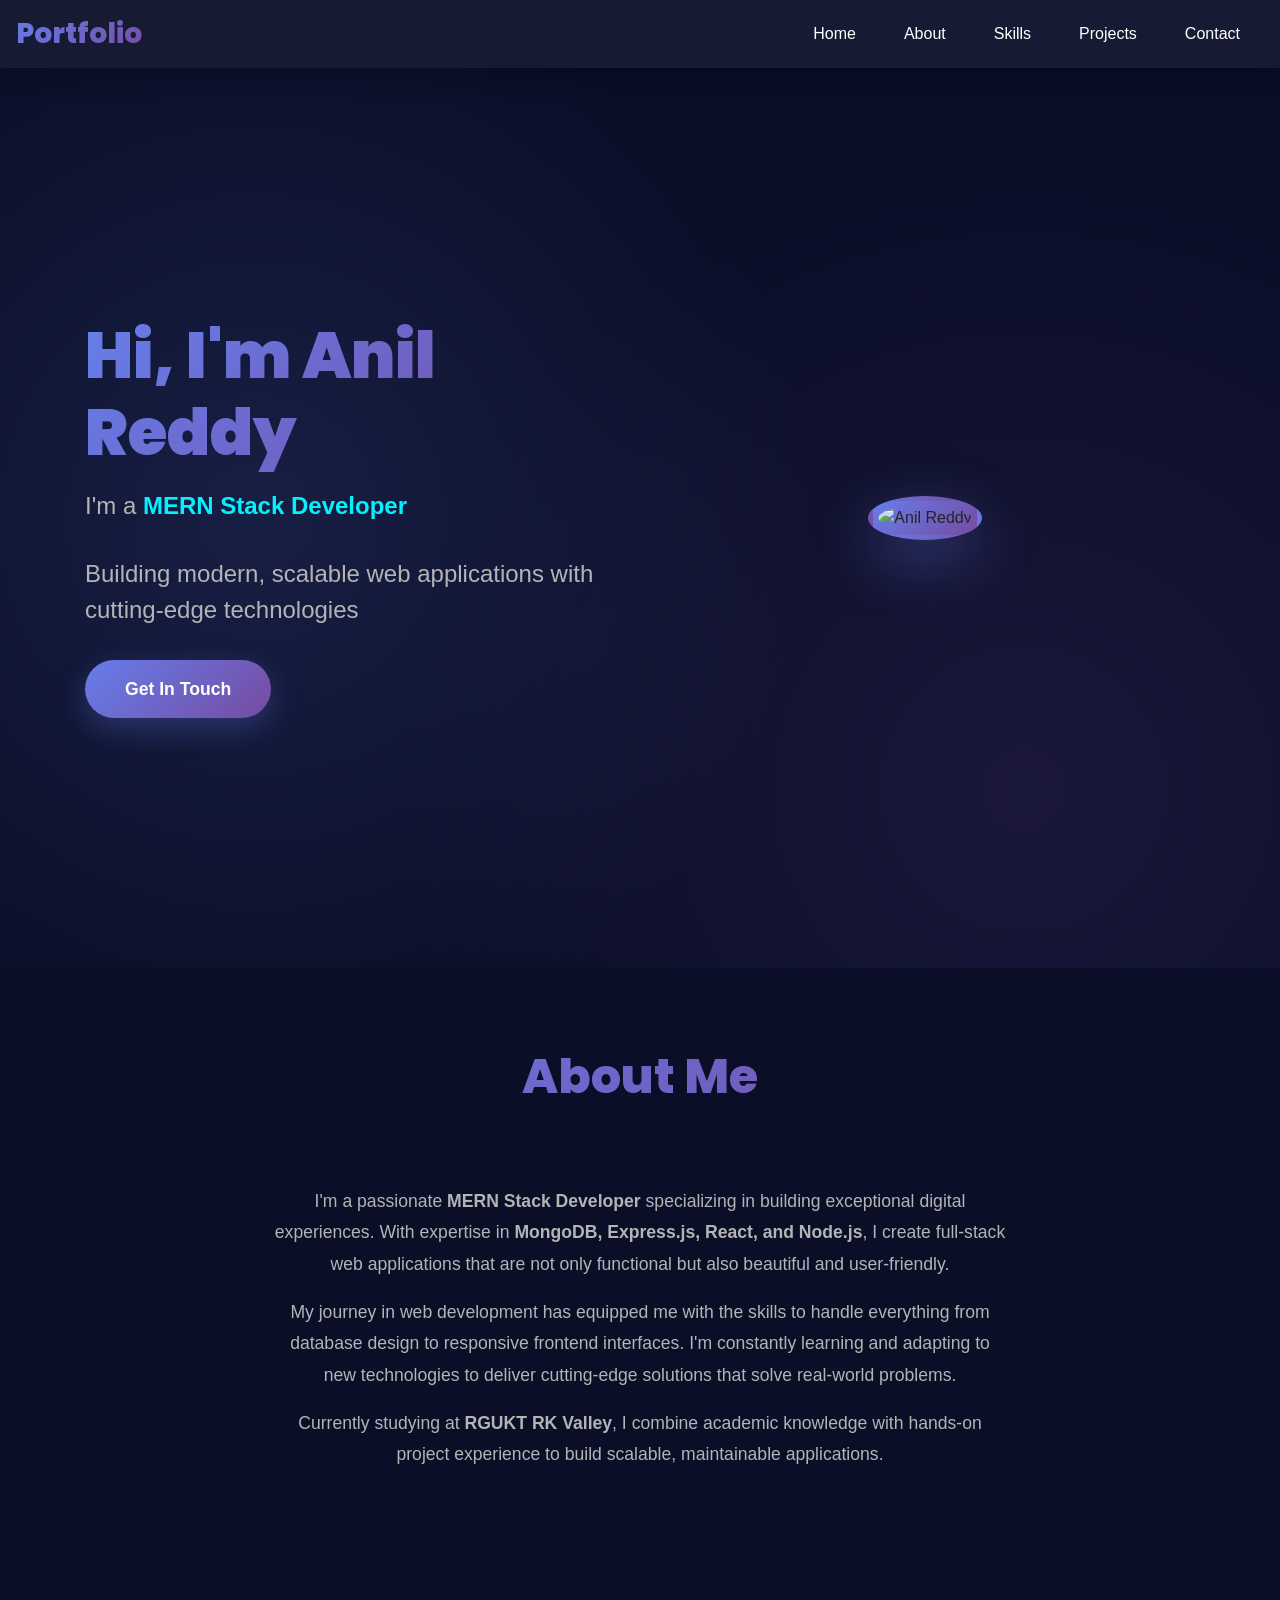
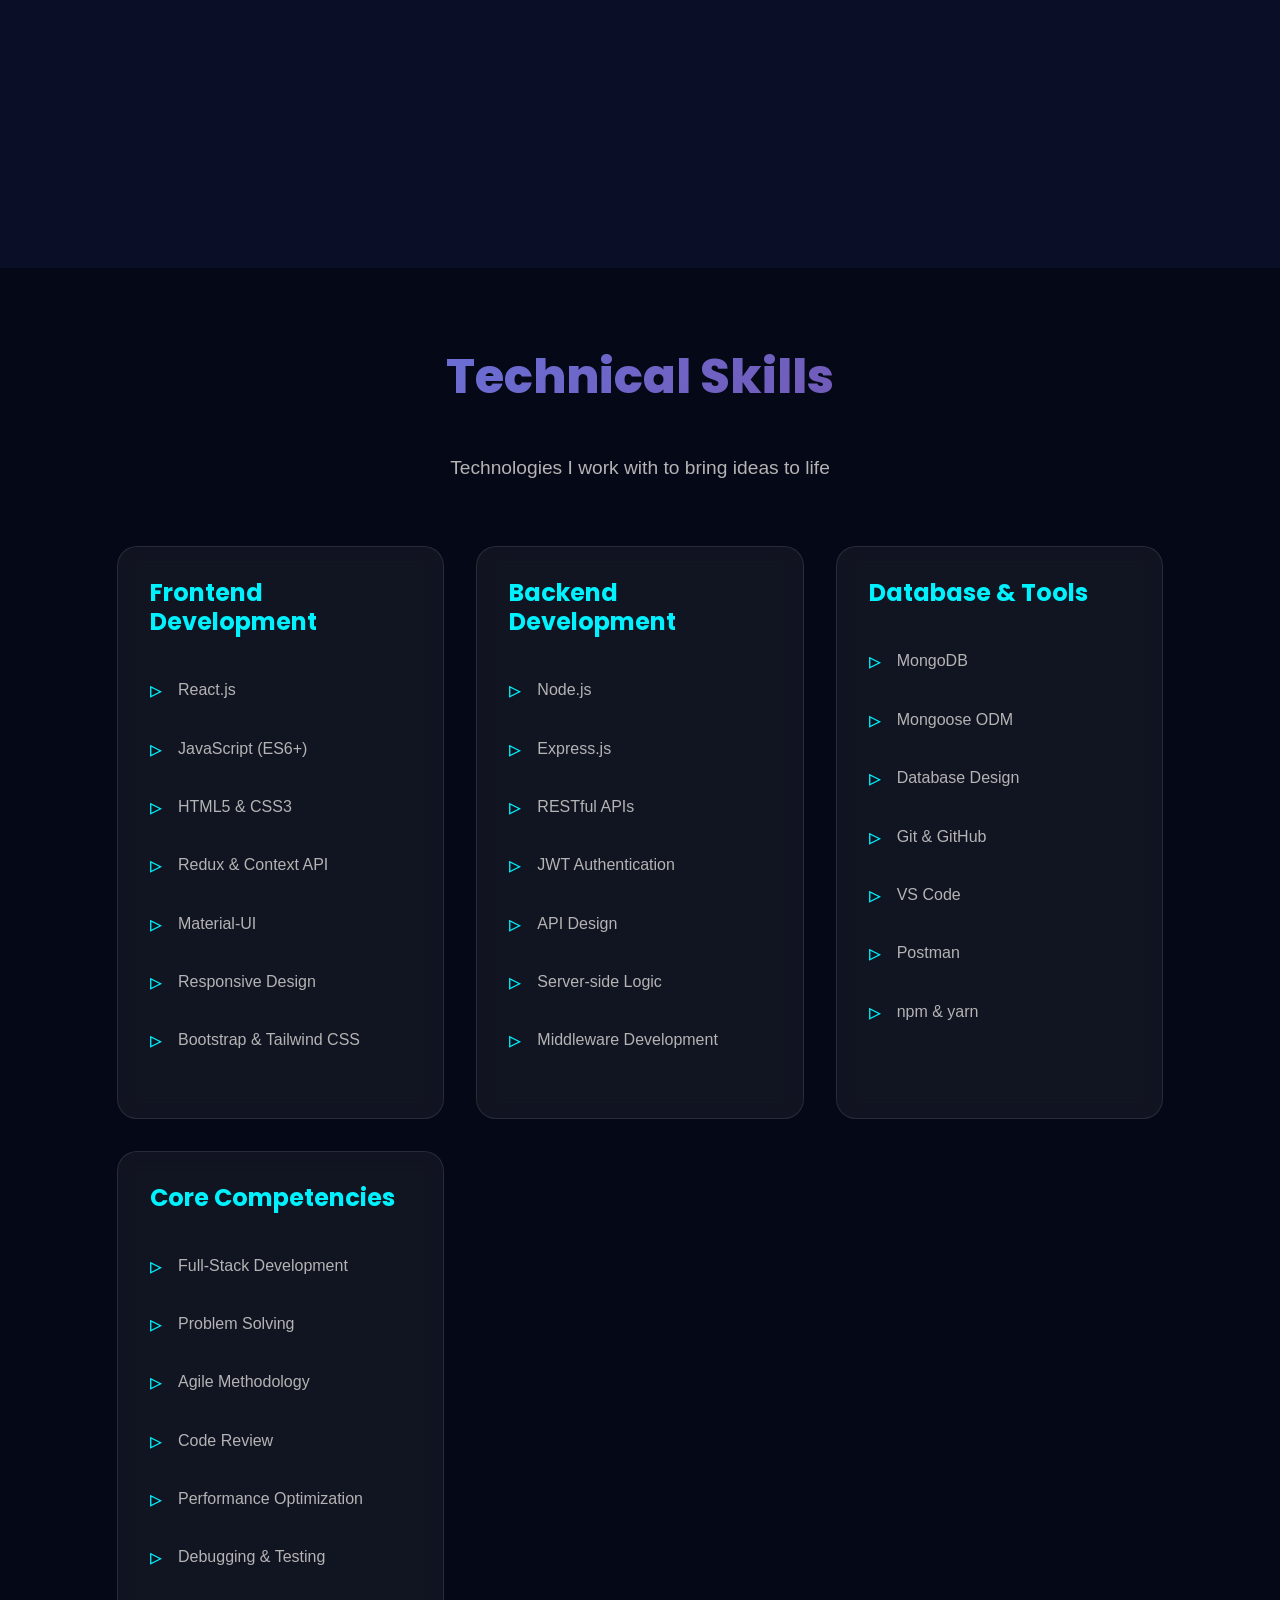
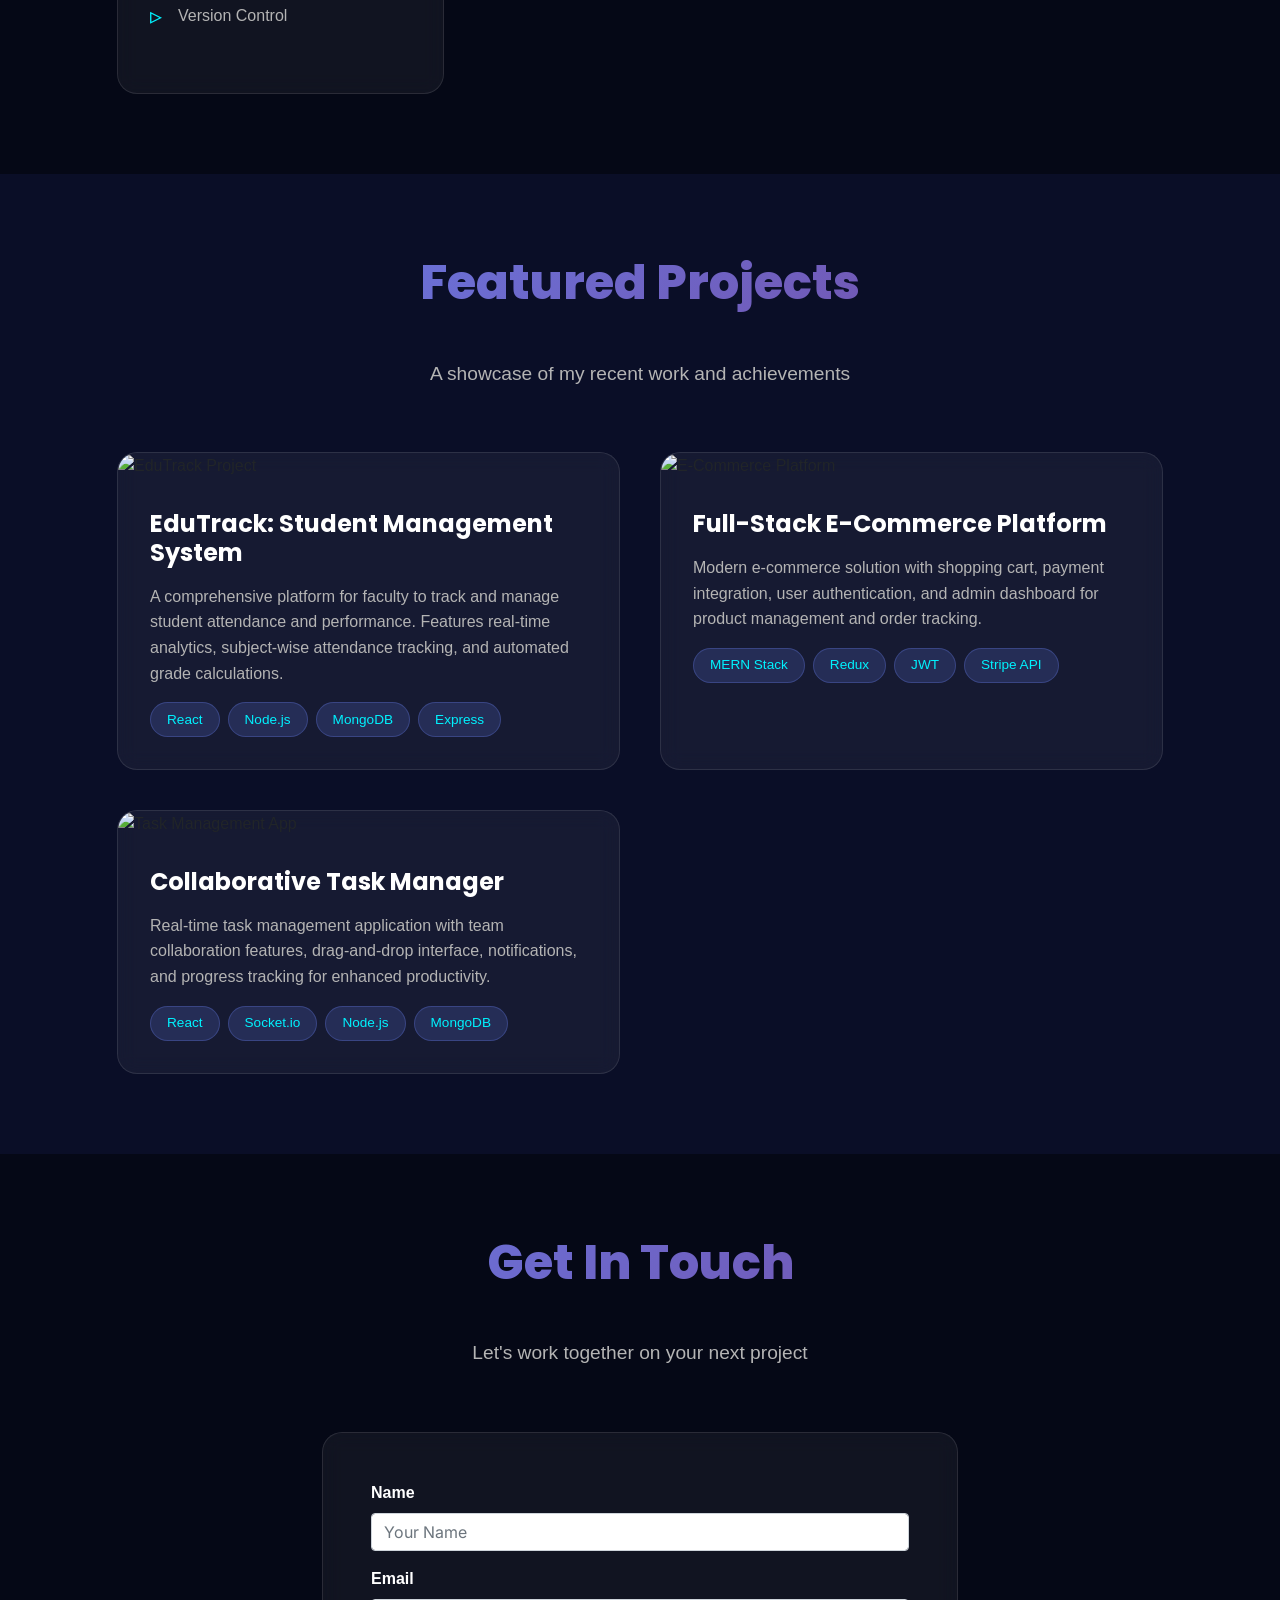
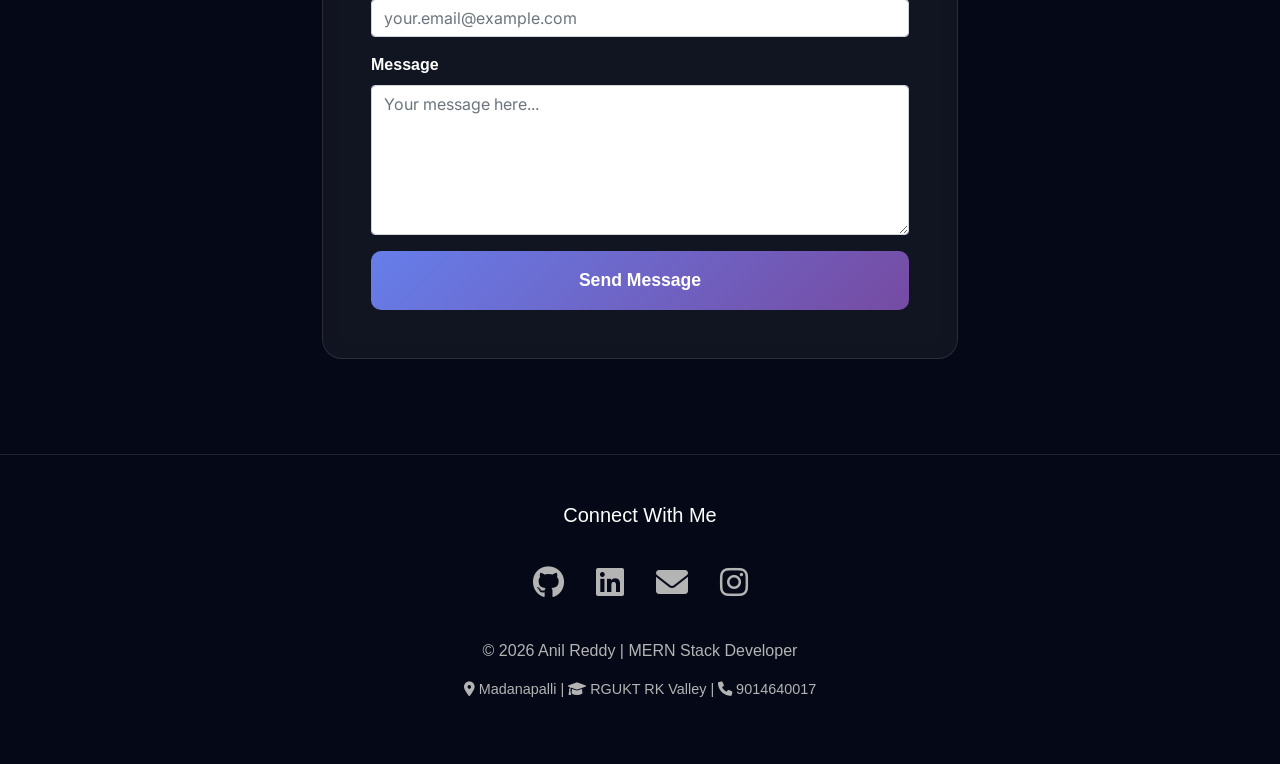
==== anil_protfolio/index.html @ 58854ca8 "first commit" ====
<!DOCTYPE html>
<html lang="en">

<head>
    <meta charset="UTF-8">
    <meta name="viewport" content="width=device-width, initial-scale=1.0">
    <meta name="description" content="Professional MERN Stack Developer Portfolio - Full Stack Web Development">
    <title>Anil Reddy - MERN Stack Developer</title>

    <link rel="stylesheet" href="style.css">
    <link rel="stylesheet" href="https://stackpath.bootstrapcdn.com/bootstrap/4.5.2/css/bootstrap.min.css"
        integrity="sha384-JcKb8q3iqJ61gNV9KGb8thSsNjpSL0n8PARn9HuZOnIxN0hoP+VmmDGMN5t9UJ0Z" crossorigin="anonymous">
    <link rel="stylesheet" href="https://cdnjs.cloudflare.com/ajax/libs/font-awesome/6.0.0-beta3/css/all.min.css">

    <script src="https://code.jquery.com/jquery-3.5.1.slim.min.js"
        integrity="sha384-DfXdz2htPH0lsSSs5nCTpuj/zy4C+OGpamoFVy38MVBnE+IbbVYUew+OrCXaRkfj"
        crossorigin="anonymous"></script>
    <script src="https://cdn.jsdelivr.net/npm/popper.js@1.16.1/dist/umd/popper.min.js"
        integrity="sha384-9/reFTGAW83EW2RDu2S0VKaIzap3H66lZH81PoYlFhbGU+6BZp6G7niu735Sk7lN"
        crossorigin="anonymous"></script>
    <script src="https://stackpath.bootstrapcdn.com/bootstrap/4.5.2/js/bootstrap.min.js"
        integrity="sha384-B4gt1jrGC7Jh4AgTPSdUtOBvfO8shuf57BaghqFfPlYxofvL8/KUEfYiJOMMV+rV"
        crossorigin="anonymous"></script>
</head>

<body>
    <!-- Navigation -->
    <nav class="navbar navbar-expand-lg navbar-dark">
        <a class="navbar-brand port" href="#home">Portfolio</a>
        <button class="navbar-toggler" type="button" data-toggle="collapse" data-target="#navbarNavAltMarkup"
            aria-controls="navbarNavAltMarkup" aria-expanded="false" aria-label="Toggle navigation">
            <span class="navbar-toggler-icon"></span>
        </button>
        <div class="collapse navbar-collapse" id="navbarNavAltMarkup">
            <div class="navbar-nav ml-auto">
                <a class="nav-link" href="#home">Home</a>
                <a class="nav-link" href="#about">About</a>
                <a class="nav-link" href="#skills">Skills</a>
                <a class="nav-link" href="#projects">Projects</a>
                <a class="nav-link" href="#contact">Contact</a>
            </div>
        </div>
    </nav>

    <!-- Hero Section -->
    <section id="home" class="hero-section">
        <div class="container">
            <div class="row align-items-center hero-content">
                <div class="col-lg-6 col-md-12 text-center text-lg-left mb-4 mb-lg-0">
                    <h1 class="hero-title">Hi, I'm Anil Reddy</h1>
                    <p class="hero-subtitle">
                        I'm a <span class="typing-text" id="typing-text">MERN Stack Developer</span>
                    </p>
                    <p class="hero-subtitle">Building modern, scalable web applications with cutting-edge technologies
                    </p>
                    <button class="cta-button"
                        onclick="document.getElementById('contact').scrollIntoView({behavior: 'smooth'})">
                        Get In Touch
                    </button>
                </div>
                <div class="col-lg-6 col-md-12 text-center">
                    <div class="profile-image-container">
                        <img src="https://media-content.ccbp.in/ccbp_prod/media/profile_pic/3933d711-245d-4dde-a8d8-a7d5f514408d.jpeg"
                            alt="Anil Reddy" class="profile-image">
                    </div>
                </div>
            </div>
        </div>
    </section>

    <!-- About Section -->
    <section id="about" class="section about-section">
        <div class="container">
            <h2 class="section-title scroll-reveal">About Me</h2>
            <div class="about-content scroll-reveal">
                <p class="about-text">
                    I'm a passionate <strong>MERN Stack Developer</strong> specializing in building exceptional digital
                    experiences.
                    With expertise in <strong>MongoDB, Express.js, React, and Node.js</strong>, I create full-stack web
                    applications
                    that are not only functional but also beautiful and user-friendly.
                </p>
                <p class="about-text">
                    My journey in web development has equipped me with the skills to handle everything from database
                    design
                    to responsive frontend interfaces. I'm constantly learning and adapting to new technologies to
                    deliver
                    cutting-edge solutions that solve real-world problems.
                </p>
                <p class="about-text">
                    Currently studying at <strong>RGUKT RK Valley</strong>, I combine academic knowledge with hands-on
                    project experience to build scalable, maintainable applications.
                </p>
            </div>
        </div>
    </section>

    <!-- Skills Section -->
    <section id="skills" class="section skills-section">
        <div class="container">
            <h2 class="section-title scroll-reveal">Technical Skills</h2>
            <p class="section-subtitle scroll-reveal">Technologies I work with to bring ideas to life</p>

            <div class="skills-grid">
                <!-- Frontend Skills -->
                <div class="skill-card scroll-reveal">
                    <h3 class="skill-category">Frontend Development</h3>
                    <ul class="skill-list">
                        <li class="skill-item">React.js</li>
                        <li class="skill-item">JavaScript (ES6+)</li>
                        <li class="skill-item">HTML5 & CSS3</li>
                        <li class="skill-item">Redux & Context API</li>
                        <li class="skill-item">Material-UI</li>
                        <li class="skill-item">Responsive Design</li>
                        <li class="skill-item">Bootstrap & Tailwind CSS</li>
                    </ul>
                </div>

                <!-- Backend Skills -->
                <div class="skill-card scroll-reveal">
                    <h3 class="skill-category">Backend Development</h3>
                    <ul class="skill-list">
                        <li class="skill-item">Node.js</li>
                        <li class="skill-item">Express.js</li>
                        <li class="skill-item">RESTful APIs</li>
                        <li class="skill-item">JWT Authentication</li>
                        <li class="skill-item">API Design</li>
                        <li class="skill-item">Server-side Logic</li>
                        <li class="skill-item">Middleware Development</li>
                    </ul>
                </div>

                <!-- Database Skills -->
                <div class="skill-card scroll-reveal">
                    <h3 class="skill-category">Database & Tools</h3>
                    <ul class="skill-list">
                        <li class="skill-item">MongoDB</li>
                        <li class="skill-item">Mongoose ODM</li>
                        <li class="skill-item">Database Design</li>
                        <li class="skill-item">Git & GitHub</li>
                        <li class="skill-item">VS Code</li>
                        <li class="skill-item">Postman</li>
                        <li class="skill-item">npm & yarn</li>
                    </ul>
                </div>

                <!-- Additional Skills -->
                <div class="skill-card scroll-reveal">
                    <h3 class="skill-category">Core Competencies</h3>
                    <ul class="skill-list">
                        <li class="skill-item">Full-Stack Development</li>
                        <li class="skill-item">Problem Solving</li>
                        <li class="skill-item">Agile Methodology</li>
                        <li class="skill-item">Code Review</li>
                        <li class="skill-item">Performance Optimization</li>
                        <li class="skill-item">Debugging & Testing</li>
                        <li class="skill-item">Version Control</li>
                    </ul>
                </div>
            </div>
        </div>
    </section>

    <!-- Projects Section -->
    <section id="projects" class="section projects-section">
        <div class="container">
            <h2 class="section-title scroll-reveal">Featured Projects</h2>
            <p class="section-subtitle scroll-reveal">A showcase of my recent work and achievements</p>

            <div class="projects-grid">
                <!-- Project 1 -->
                <div class="project-card scroll-reveal">
                    <img src="https://encrypted-tbn0.gstatic.com/images?q=tbn:ANd9GcQgF5fkatd4u5QHDVUk5bJj8-sWQXzSaQSnDA&s"
                        alt="EduTrack Project" class="project-image">
                    <div class="project-content">
                        <h3 class="project-title">EduTrack: Student Management System</h3>
                        <p class="project-description">
                            A comprehensive platform for faculty to track and manage student attendance and performance.
                            Features real-time analytics, subject-wise attendance tracking, and automated grade
                            calculations.
                        </p>
                        <div class="project-tech">
                            <span class="tech-tag">React</span>
                            <span class="tech-tag">Node.js</span>
                            <span class="tech-tag">MongoDB</span>
                            <span class="tech-tag">Express</span>
                        </div>
                    </div>
                </div>

                <!-- Project 2 -->
                <div class="project-card scroll-reveal">
                    <img src="https://images.unsplash.com/photo-1460925895917-afdab827c52f?w=500&h=300&fit=crop"
                        alt="E-Commerce Platform" class="project-image">
                    <div class="project-content">
                        <h3 class="project-title">Full-Stack E-Commerce Platform</h3>
                        <p class="project-description">
                            Modern e-commerce solution with shopping cart, payment integration, user authentication,
                            and admin dashboard for product management and order tracking.
                        </p>
                        <div class="project-tech">
                            <span class="tech-tag">MERN Stack</span>
                            <span class="tech-tag">Redux</span>
                            <span class="tech-tag">JWT</span>
                            <span class="tech-tag">Stripe API</span>
                        </div>
                    </div>
                </div>

                <!-- Project 3 -->
                <div class="project-card scroll-reveal">
                    <img src="https://images.unsplash.com/photo-1454165804606-c3d57bc86b40?w=500&h=300&fit=crop"
                        alt="Task Management App" class="project-image">
                    <div class="project-content">
                        <h3 class="project-title">Collaborative Task Manager</h3>
                        <p class="project-description">
                            Real-time task management application with team collaboration features, drag-and-drop
                            interface,
                            notifications, and progress tracking for enhanced productivity.
                        </p>
                        <div class="project-tech">
                            <span class="tech-tag">React</span>
                            <span class="tech-tag">Socket.io</span>
                            <span class="tech-tag">Node.js</span>
                            <span class="tech-tag">MongoDB</span>
                        </div>
                    </div>
                </div>
            </div>
        </div>
    </section>

    <!-- Contact Section -->
    <section id="contact" class="section contact-section">
        <div class="container">
            <h2 class="section-title scroll-reveal">Get In Touch</h2>
            <p class="section-subtitle scroll-reveal">Let's work together on your next project</p>

            <div class="contact-container">
                <form id="contact-form" class="contact-form scroll-reveal">
                    <div class="form-group">
                        <label for="name" class="form-label">Name</label>
                        <input type="text" class="form-control" id="name" placeholder="Your Name" required>
                    </div>
                    <div class="form-group">
                        <label for="email" class="form-label">Email</label>
                        <input type="email" class="form-control" id="email" placeholder="your.email@example.com"
                            required>
                    </div>
                    <div class="form-group">
                        <label for="message" class="form-label">Message</label>
                        <textarea class="form-control" id="message" rows="5" placeholder="Your message here..."
                            required></textarea>
                    </div>
                    <button type="submit" class="submit-button">Send Message</button>
                </form>
            </div>
        </div>
    </section>

    <!-- Footer -->
    <footer>
        <div class="container">
            <h5 style="color: white; text-align: center; margin-bottom: 1rem;">Connect With Me</h5>
            <div class="social-links">
                <a href="https://github.com/anilreddycm" target="_blank" class="social-link" aria-label="GitHub">
                    <i class="fab fa-github"></i>
                </a>
                <a href="https://www.linkedin.com/in/c-m-anil-kumar-reddy-99ab47313" target="_blank" class="social-link"
                    aria-label="LinkedIn">
                    <i class="fab fa-linkedin"></i>
                </a>
                <a href="mailto:anilreddycm2004@gmail.com" class="social-link" aria-label="Email">
                    <i class="fas fa-envelope"></i>
                </a>
                <a href="https://www.instagram.com/yourprofile" target="_blank" class="social-link"
                    aria-label="Instagram">
                    <i class="fab fa-instagram"></i>
                </a>
                
            </div>
            <p class="footer-text">© <span id="current-year">2026</span> Anil Reddy | MERN Stack Developer</p>
            <p class="footer-text" style="font-size: 0.9rem; margin-top: 0.5rem;">
                <i class="fas fa-map-marker-alt"></i> Madanapalli |
                <i class="fas fa-graduation-cap"></i> RGUKT RK Valley |
                <i class="fas fa-phone"></i> 9014640017
            </p>
        </div>
    </footer>

    <script src="script.js"></script>
</body>

</html>
---- anil_protfolio/style.css ----
@import url('https://fonts.googleapis.com/css2?family=Inter:wght@300;400;500;600;700;800&family=Poppins:wght@400;500;600;700;800;900&display=swap');

/* ===== CSS VARIABLES ===== */
:root {
    --primary-gradient: linear-gradient(135deg, #667eea 0%, #764ba2 100%);
    --secondary-gradient: linear-gradient(135deg, #f093fb 0%, #f5576c 100%);
    --accent-gradient: linear-gradient(135deg, #4facfe 0%, #00f2fe 100%);
    --dark-bg: #0a0e27;
    --darker-bg: #050816;
    --card-bg: rgba(255, 255, 255, 0.05);
    --text-primary: #ffffff;
    --text-secondary: #b4b4b4;
    --accent-color: #667eea;
    --accent-cyan: #00f2fe;
    --accent-pink: #f5576c;
    --transition-smooth: all 0.3s cubic-bezier(0.4, 0, 0.2, 1);
}

/* ===== GLOBAL STYLES ===== */
* {
    margin: 0;
    padding: 0;
    box-sizing: border-box;
}

html {
    scroll-behavior: smooth;
}

body {
    font-family: 'Inter', sans-serif;
    background: var(--darker-bg);
    color: var(--text-primary);
    overflow-x: hidden;
    line-height: 1.6;
}

/* ===== NAVIGATION ===== */
.navbar {
    background: rgba(10, 14, 39, 0.95) !important;
    backdrop-filter: blur(10px);
    padding: 1rem 2rem;
    box-shadow: 0 4px 30px rgba(0, 0, 0, 0.3);
    position: sticky;
    top: 0;
    z-index: 1000;
}

.navbar-brand.port {
    font-family: 'Poppins', sans-serif;
    font-weight: 800;
    font-size: 28px;
    background: var(--primary-gradient);
    -webkit-background-clip: text;
    -webkit-text-fill-color: transparent;
    background-clip: text;
    transition: var(--transition-smooth);
}

.navbar-brand.port:hover {
    transform: scale(1.05);
}

.nav-link {
    font-weight: 500;
    font-size: 16px;
    color: var(--text-primary) !important;
    margin: 0 1rem;
    position: relative;
    transition: var(--transition-smooth);
}

.nav-link::after {
    content: '';
    position: absolute;
    bottom: -5px;
    left: 0;
    width: 0;
    height: 2px;
    background: var(--accent-gradient);
    transition: width 0.3s ease;
}

.nav-link:hover::after {
    width: 100%;
}

.nav-link:hover {
    color: var(--accent-cyan) !important;
    transform: translateY(-2px);
}

/* ===== HERO SECTION ===== */
.hero-section {
    min-height: 100vh;
    background: var(--dark-bg);
    position: relative;
    overflow: hidden;
    display: flex;
    align-items: center;
    padding: 4rem 0;
}

.hero-section::before {
    content: '';
    position: absolute;
    top: 0;
    left: 0;
    right: 0;
    bottom: 0;
    background: 
        radial-gradient(circle at 20% 50%, rgba(102, 126, 234, 0.15) 0%, transparent 50%),
        radial-gradient(circle at 80% 80%, rgba(118, 75, 162, 0.15) 0%, transparent 50%);
    animation: gradientShift 15s ease infinite;
}

@keyframes gradientShift {
    0%, 100% { opacity: 1; }
    50% { opacity: 0.7; }
}

.hero-content {
    position: relative;
    z-index: 1;
}

.hero-title {
    font-family: 'Poppins', sans-serif;
    font-size: 4rem;
    font-weight: 900;
    margin-bottom: 1rem;
    background: var(--primary-gradient);
    -webkit-background-clip: text;
    -webkit-text-fill-color: transparent;
    background-clip: text;
    animation: fadeInUp 1s ease;
}

.hero-subtitle {
    font-size: 1.5rem;
    color: var(--text-secondary);
    margin-bottom: 2rem;
    animation: fadeInUp 1s ease 0.2s backwards;
}

.typing-text {
    color: var(--accent-cyan);
    font-weight: 600;
}

.profile-image-container {
    position: relative;
    animation: fadeInUp 1s ease 0.4s backwards;
}

.profile-image {
    width: 300px;
    height: 300px;
    border-radius: 50%;
    object-fit: cover;
    border: 5px solid transparent;
    background: var(--primary-gradient);
    padding: 5px;
    box-shadow: 0 20px 60px rgba(102, 126, 234, 0.4);
    transition: var(--transition-smooth);
}

.profile-image:hover {
    transform: scale(1.05) rotate(5deg);
    box-shadow: 0 25px 80px rgba(102, 126, 234, 0.6);
}

.cta-button {
    padding: 1rem 2.5rem;
    font-size: 1.1rem;
    font-weight: 600;
    border: none;
    border-radius: 50px;
    background: var(--primary-gradient);
    color: white;
    cursor: pointer;
    transition: var(--transition-smooth);
    box-shadow: 0 10px 30px rgba(102, 126, 234, 0.3);
    animation: fadeInUp 1s ease 0.6s backwards;
}

.cta-button:hover {
    transform: translateY(-3px);
    box-shadow: 0 15px 40px rgba(102, 126, 234, 0.5);
}

@keyframes fadeInUp {
    from {
        opacity: 0;
        transform: translateY(30px);
    }
    to {
        opacity: 1;
        transform: translateY(0);
    }
}

/* ===== SECTION STYLES ===== */
.section {
    min-height: 100vh;
    padding: 5rem 0;
    position: relative;
}

.section-title {
    font-family: 'Poppins', sans-serif;
    font-size: 3rem;
    font-weight: 800;
    text-align: center;
    margin-bottom: 3rem;
    background: var(--primary-gradient);
    -webkit-background-clip: text;
    -webkit-text-fill-color: transparent;
    background-clip: text;
}

.section-subtitle {
    text-align: center;
    font-size: 1.2rem;
    color: var(--text-secondary);
    margin-bottom: 4rem;
    max-width: 700px;
    margin-left: auto;
    margin-right: auto;
}

/* ===== ABOUT SECTION ===== */
.about-section {
    background: var(--dark-bg);
}

.about-content {
    max-width: 800px;
    margin: 0 auto;
    padding: 2rem;
}

.about-text {
    font-size: 1.1rem;
    line-height: 1.8;
    color: var(--text-secondary);
    text-align: center;
}

/* ===== SKILLS SECTION ===== */
.skills-section {
    background: var(--darker-bg);
}

.skills-grid {
    display: grid;
    grid-template-columns: repeat(auto-fit, minmax(280px, 1fr));
    gap: 2rem;
    max-width: 1200px;
    margin: 0 auto;
    padding: 0 2rem;
}

.skill-card {
    background: var(--card-bg);
    backdrop-filter: blur(10px);
    border: 1px solid rgba(255, 255, 255, 0.1);
    border-radius: 20px;
    padding: 2rem;
    transition: var(--transition-smooth);
    position: relative;
    overflow: hidden;
}

.skill-card::before {
    content: '';
    position: absolute;
    top: 0;
    left: 0;
    right: 0;
    height: 4px;
    background: var(--primary-gradient);
    transform: scaleX(0);
    transition: transform 0.3s ease;
}

.skill-card:hover::before {
    transform: scaleX(1);
}

.skill-card:hover {
    transform: translateY(-10px);
    border-color: rgba(102, 126, 234, 0.5);
    box-shadow: 0 20px 60px rgba(102, 126, 234, 0.2);
}

.skill-category {
    font-family: 'Poppins', sans-serif;
    font-size: 1.5rem;
    font-weight: 700;
    margin-bottom: 1.5rem;
    color: var(--accent-cyan);
}

.skill-list {
    list-style: none;
}

.skill-item {
    padding: 0.7rem 0;
    color: var(--text-secondary);
    font-size: 1rem;
    display: flex;
    align-items: center;
    transition: var(--transition-smooth);
}

.skill-item::before {
    content: '▹';
    color: var(--accent-cyan);
    font-size: 1.5rem;
    margin-right: 1rem;
}

.skill-item:hover {
    color: var(--text-primary);
    transform: translateX(10px);
}

/* ===== PROJECTS SECTION ===== */
.projects-section {
    background: var(--dark-bg);
}

.projects-grid {
    display: grid;
    grid-template-columns: repeat(auto-fit, minmax(350px, 1fr));
    gap: 2.5rem;
    max-width: 1200px;
    margin: 0 auto;
    padding: 0 2rem;
}

.project-card {
    background: var(--card-bg);
    backdrop-filter: blur(10px);
    border: 1px solid rgba(255, 255, 255, 0.1);
    border-radius: 20px;
    overflow: hidden;
    transition: var(--transition-smooth);
    cursor: pointer;
}

.project-card:hover {
    transform: translateY(-10px);
    border-color: rgba(102, 126, 234, 0.5);
    box-shadow: 0 20px 60px rgba(102, 126, 234, 0.3);
}

.project-image {
    width: 100%;
    height: 220px;
    object-fit: cover;
    transition: var(--transition-smooth);
}

.project-card:hover .project-image {
    transform: scale(1.1);
}

.project-content {
    padding: 2rem;
}

.project-title {
    font-family: 'Poppins', sans-serif;
    font-size: 1.5rem;
    font-weight: 700;
    margin-bottom: 1rem;
    color: var(--text-primary);
}

.project-description {
    color: var(--text-secondary);
    line-height: 1.6;
    margin-bottom: 1rem;
}

.project-tech {
    display: flex;
    flex-wrap: wrap;
    gap: 0.5rem;
    margin-top: 1rem;
}

.tech-tag {
    padding: 0.4rem 1rem;
    background: rgba(102, 126, 234, 0.2);
    border: 1px solid rgba(102, 126, 234, 0.3);
    border-radius: 20px;
    font-size: 0.85rem;
    color: var(--accent-cyan);
}

/* ===== CONTACT SECTION ===== */
.contact-section {
    background: var(--darker-bg);
    padding: 5rem 0;
}

.contact-container {
    max-width: 700px;
    margin: 0 auto;
    padding: 0 2rem;
}

.contact-form {
    background: var(--card-bg);
    backdrop-filter: blur(10px);
    border: 1px solid rgba(255, 255, 255, 0.1);
    border-radius: 20px;
    padding: 3rem;
}

.form-group {
    margin-bottom: 2rem;
}

.form-label {
    display: block;
    margin-bottom: 0.5rem;
    font-weight: 600;
    color: var(--text-primary);
}

.form-control {
    width: 100%;
    padding: 1rem;
    background: rgba(255, 255, 255, 0.05);
    border: 1px solid rgba(255, 255, 255, 0.1);
    border-radius: 10px;
    color: var(--text-primary);
    font-family: 'Inter', sans-serif;
    font-size: 1rem;
    transition: var(--transition-smooth);
}

.form-control:focus {
    outline: none;
    border-color: var(--accent-color);
    box-shadow: 0 0 20px rgba(102, 126, 234, 0.2);
}

textarea.form-control {
    resize: vertical;
    min-height: 150px;
}

.submit-button {
    width: 100%;
    padding: 1rem 2rem;
    font-size: 1.1rem;
    font-weight: 600;
    border: none;
    border-radius: 10px;
    background: var(--primary-gradient);
    color: white;
    cursor: pointer;
    transition: var(--transition-smooth);
}

.submit-button:hover {
    transform: translateY(-3px);
    box-shadow: 0 15px 40px rgba(102, 126, 234, 0.4);
}

/* ===== FOOTER ===== */
footer {
    background: var(--darker-bg);
    padding: 3rem 0;
    border-top: 1px solid rgba(255, 255, 255, 0.1);
}

.social-links {
    display: flex;
    justify-content: center;
    gap: 2rem;
    margin: 2rem 0;
}

.social-link {
    color: var(--text-secondary);
    font-size: 2rem;
    transition: var(--transition-smooth);
}

.social-link:hover {
    color: var(--accent-cyan);
    transform: translateY(-5px);
}

.footer-text {
    text-align: center;
    color: var(--text-secondary);
    margin-top: 2rem;
}

/* ===== RESPONSIVE DESIGN ===== */
@media (max-width: 768px) {
    .hero-title {
        font-size: 2.5rem;
    }
    
    .hero-subtitle {
        font-size: 1.2rem;
    }
    
    .profile-image {
        width: 200px;
        height: 200px;
    }
    
    .section-title {
        font-size: 2rem;
    }
    
    .skills-grid,
    .projects-grid {
        grid-template-columns: 1fr;
    }
    
    .navbar-brand.port {
        font-size: 24px;
    }
    
    .nav-link {
        margin: 0.5rem 0;
    }
}

/* ===== ANIMATIONS ===== */
.fade-in {
    animation: fadeIn 1s ease;
}

@keyframes fadeIn {
    from { opacity: 0; }
    to { opacity: 1; }
}

.slide-in-left {
    animation: slideInLeft 0.8s ease;
}

@keyframes slideInLeft {
    from {
        opacity: 0;
        transform: translateX(-50px);
    }
    to {
        opacity: 1;
        transform: translateX(0);
    }
}

/* ===== SCROLL ANIMATIONS ===== */
.scroll-reveal {
    opacity: 0;
    transform: translateY(50px);
    transition: all 0.8s ease;
}

.scroll-reveal.active {
    opacity: 1;
    transform: translateY(0);
}
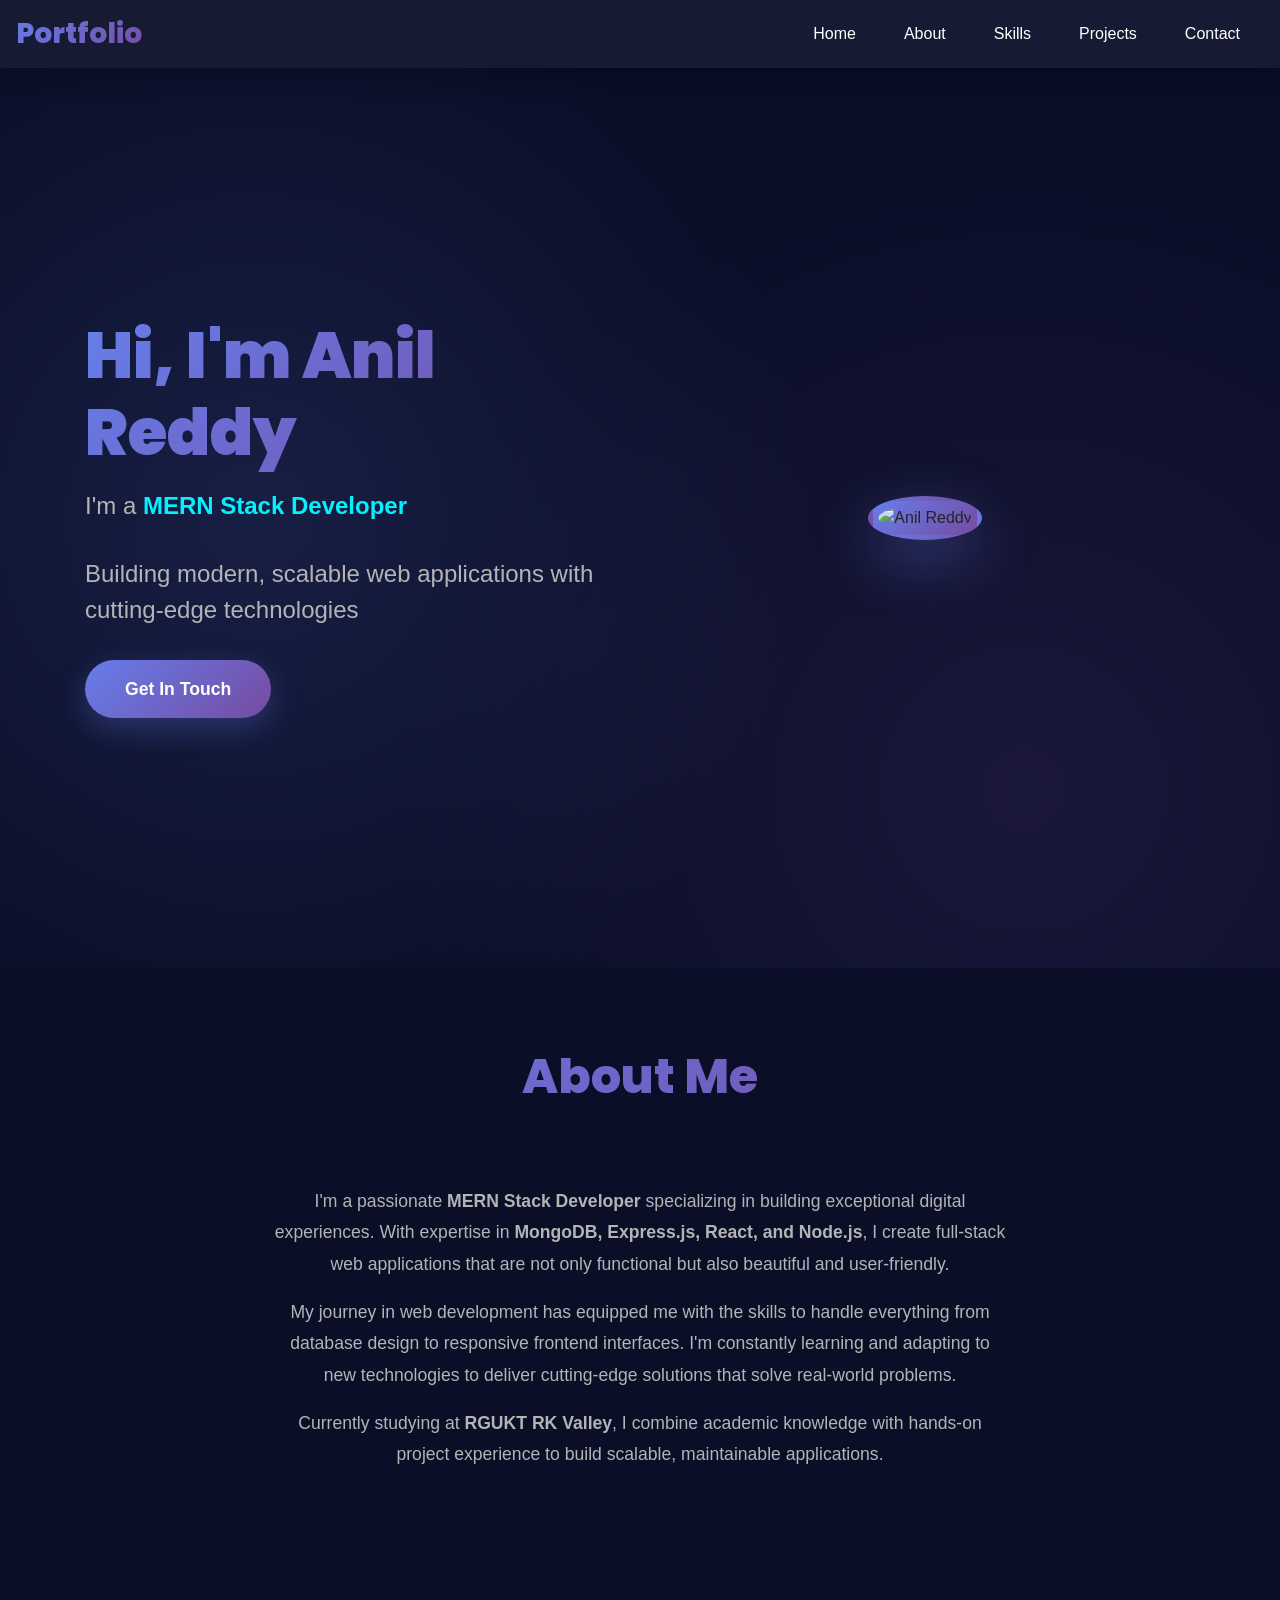
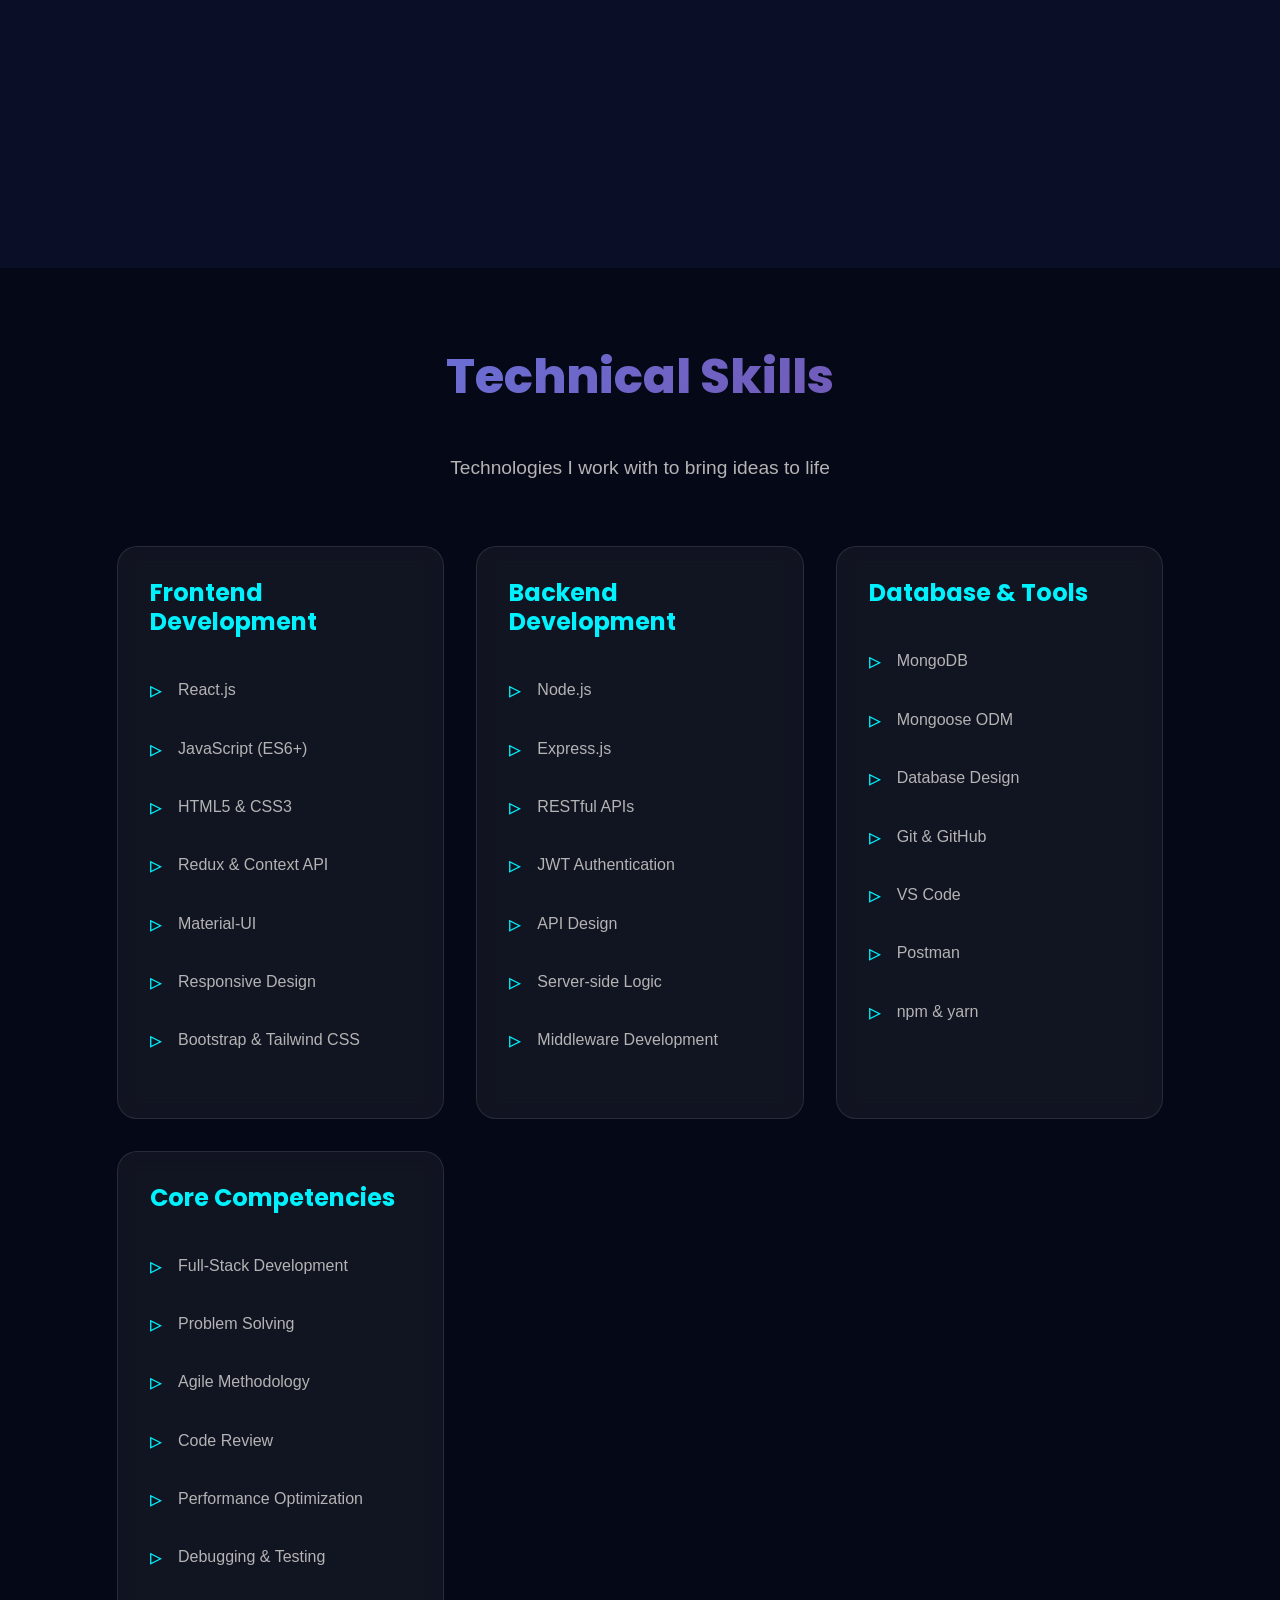
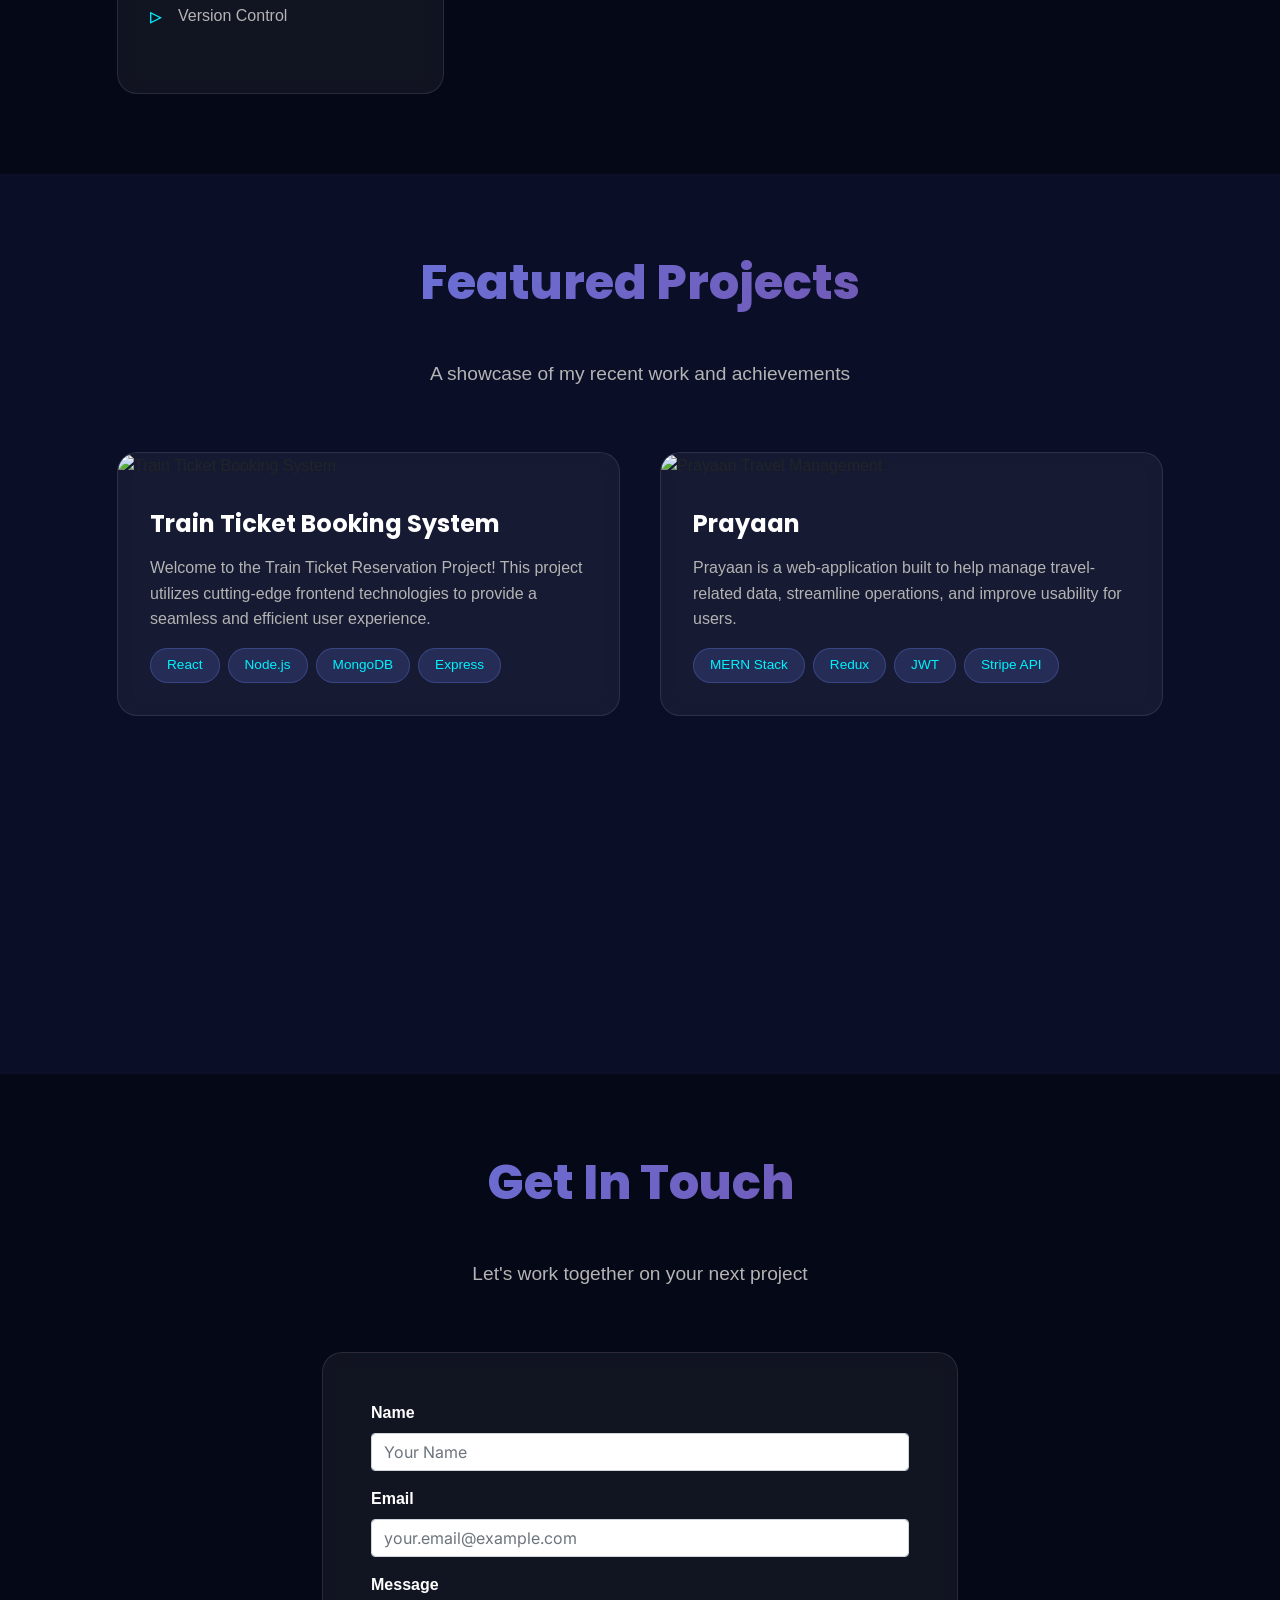
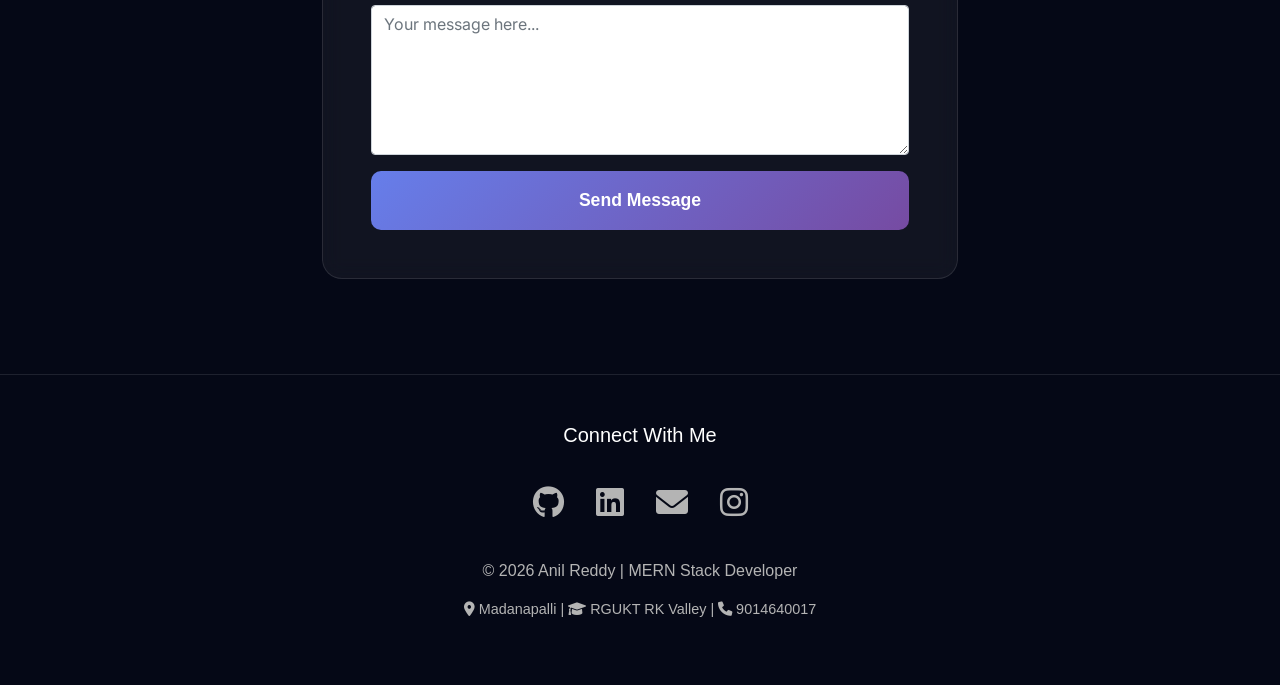
==== commit 0f06e704: "finish" ====
--- a/anil_protfolio/index.html
+++ b/anil_protfolio/index.html
@@ -168,64 +168,47 @@
             <p class="section-subtitle scroll-reveal">A showcase of my recent work and achievements</p>
 
             <div class="projects-grid">
-                <!-- Project 1 -->
-                <div class="project-card scroll-reveal">
-                    <img src="https://encrypted-tbn0.gstatic.com/images?q=tbn:ANd9GcQgF5fkatd4u5QHDVUk5bJj8-sWQXzSaQSnDA&s"
-                        alt="EduTrack Project" class="project-image">
-                    <div class="project-content">
-                        <h3 class="project-title">EduTrack: Student Management System</h3>
-                        <p class="project-description">
-                            A comprehensive platform for faculty to track and manage student attendance and performance.
-                            Features real-time analytics, subject-wise attendance tracking, and automated grade
-                            calculations.
-                        </p>
-                        <div class="project-tech">
-                            <span class="tech-tag">React</span>
-                            <span class="tech-tag">Node.js</span>
-                            <span class="tech-tag">MongoDB</span>
-                            <span class="tech-tag">Express</span>
+                <!-- Project 1: Train Ticket Booking System -->
+                <a href="https://github.com/anilreddycm/WT-MINI-PROJECT-MINI" target="_blank" class="project-link">
+                    <div class="project-card scroll-reveal">
+                        <img src="https://www.shutterstock.com/image-vector/train-icon-logo-sign-ticket-260nw-2595988425.jpg"
+                            alt="Train Ticket Booking System" class="project-image">
+                        <div class="project-content">
+                            <h3 class="project-title">Train Ticket Booking System</h3>
+                            <p class="project-description">
+                                Welcome to the Train Ticket Reservation Project! This project utilizes cutting-edge
+                                frontend technologies to provide a seamless and efficient user experience.
+                            </p>
+                            <div class="project-tech">
+                                <span class="tech-tag">React</span>
+                                <span class="tech-tag">Node.js</span>
+                                <span class="tech-tag">MongoDB</span>
+                                <span class="tech-tag">Express</span>
+                            </div>
                         </div>
                     </div>
-                </div>
-
-                <!-- Project 2 -->
-                <div class="project-card scroll-reveal">
-                    <img src="https://images.unsplash.com/photo-1460925895917-afdab827c52f?w=500&h=300&fit=crop"
-                        alt="E-Commerce Platform" class="project-image">
-                    <div class="project-content">
-                        <h3 class="project-title">Full-Stack E-Commerce Platform</h3>
-                        <p class="project-description">
-                            Modern e-commerce solution with shopping cart, payment integration, user authentication,
-                            and admin dashboard for product management and order tracking.
-                        </p>
-                        <div class="project-tech">
-                            <span class="tech-tag">MERN Stack</span>
-                            <span class="tech-tag">Redux</span>
-                            <span class="tech-tag">JWT</span>
-                            <span class="tech-tag">Stripe API</span>
+                </a>
+
+                <!-- Project 2: Prayaan -->
+                <a href="https://github.com/anilreddycm/Prayaan" target="_blank" class="project-link">
+                    <div class="project-card scroll-reveal">
+                        <img src="https://res.cloudinary.com/dc9ofdtip/image/upload/v1763119201/Untitled_design_3_vn11tf.png"
+                            alt="Prayaan Travel Management" class="project-image">
+                        <div class="project-content">
+                            <h3 class="project-title">Prayaan</h3>
+                            <p class="project-description">
+                                Prayaan is a web‑application built to help manage travel-related data, streamline
+                                operations, and improve usability for users.
+                            </p>
+                            <div class="project-tech">
+                                <span class="tech-tag">MERN Stack</span>
+                                <span class="tech-tag">Redux</span>
+                                <span class="tech-tag">JWT</span>
+                                <span class="tech-tag">Stripe API</span>
+                            </div>
                         </div>
                     </div>
-                </div>
-
-                <!-- Project 3 -->
-                <div class="project-card scroll-reveal">
-                    <img src="https://images.unsplash.com/photo-1454165804606-c3d57bc86b40?w=500&h=300&fit=crop"
-                        alt="Task Management App" class="project-image">
-                    <div class="project-content">
-                        <h3 class="project-title">Collaborative Task Manager</h3>
-                        <p class="project-description">
-                            Real-time task management application with team collaboration features, drag-and-drop
-                            interface,
-                            notifications, and progress tracking for enhanced productivity.
-                        </p>
-                        <div class="project-tech">
-                            <span class="tech-tag">React</span>
-                            <span class="tech-tag">Socket.io</span>
-                            <span class="tech-tag">Node.js</span>
-                            <span class="tech-tag">MongoDB</span>
-                        </div>
-                    </div>
-                </div>
+                </a>
             </div>
         </div>
     </section>
@@ -277,7 +260,7 @@
                     aria-label="Instagram">
                     <i class="fab fa-instagram"></i>
                 </a>
-                
+
             </div>
             <p class="footer-text">© <span id="current-year">2026</span> Anil Reddy | MERN Stack Developer</p>
             <p class="footer-text" style="font-size: 0.9rem; margin-top: 0.5rem;">
--- a/anil_protfolio/style.css
+++ b/anil_protfolio/style.css
@@ -108,15 +108,22 @@
     left: 0;
     right: 0;
     bottom: 0;
-    background: 
+    background:
         radial-gradient(circle at 20% 50%, rgba(102, 126, 234, 0.15) 0%, transparent 50%),
         radial-gradient(circle at 80% 80%, rgba(118, 75, 162, 0.15) 0%, transparent 50%);
     animation: gradientShift 15s ease infinite;
 }
 
 @keyframes gradientShift {
-    0%, 100% { opacity: 1; }
-    50% { opacity: 0.7; }
+
+    0%,
+    100% {
+        opacity: 1;
+    }
+
+    50% {
+        opacity: 0.7;
+    }
 }
 
 .hero-content {
@@ -194,6 +201,7 @@
         opacity: 0;
         transform: translateY(30px);
     }
+
     to {
         opacity: 1;
         transform: translateY(0);
@@ -341,6 +349,12 @@
     padding: 0 2rem;
 }
 
+.project-link {
+    text-decoration: none;
+    color: inherit;
+    display: block;
+}
+
 .project-card {
     background: var(--card-bg);
     backdrop-filter: blur(10px);
@@ -351,10 +365,14 @@
     cursor: pointer;
 }
 
-.project-card:hover {
+.project-link:hover .project-card {
     transform: translateY(-10px);
     border-color: rgba(102, 126, 234, 0.5);
     box-shadow: 0 20px 60px rgba(102, 126, 234, 0.3);
+}
+
+.project-link:hover .project-image {
+    transform: scale(1.1);
 }
 
 .project-image {
@@ -362,10 +380,6 @@
     height: 220px;
     object-fit: cover;
     transition: var(--transition-smooth);
-}
-
-.project-card:hover .project-image {
-    transform: scale(1.1);
 }
 
 .project-content {
@@ -510,29 +524,29 @@
     .hero-title {
         font-size: 2.5rem;
     }
-    
+
     .hero-subtitle {
         font-size: 1.2rem;
     }
-    
+
     .profile-image {
         width: 200px;
         height: 200px;
     }
-    
+
     .section-title {
         font-size: 2rem;
     }
-    
+
     .skills-grid,
     .projects-grid {
         grid-template-columns: 1fr;
     }
-    
+
     .navbar-brand.port {
         font-size: 24px;
     }
-    
+
     .nav-link {
         margin: 0.5rem 0;
     }
@@ -544,8 +558,13 @@
 }
 
 @keyframes fadeIn {
-    from { opacity: 0; }
-    to { opacity: 1; }
+    from {
+        opacity: 0;
+    }
+
+    to {
+        opacity: 1;
+    }
 }
 
 .slide-in-left {
@@ -557,6 +576,7 @@
         opacity: 0;
         transform: translateX(-50px);
     }
+
     to {
         opacity: 1;
         transform: translateX(0);
